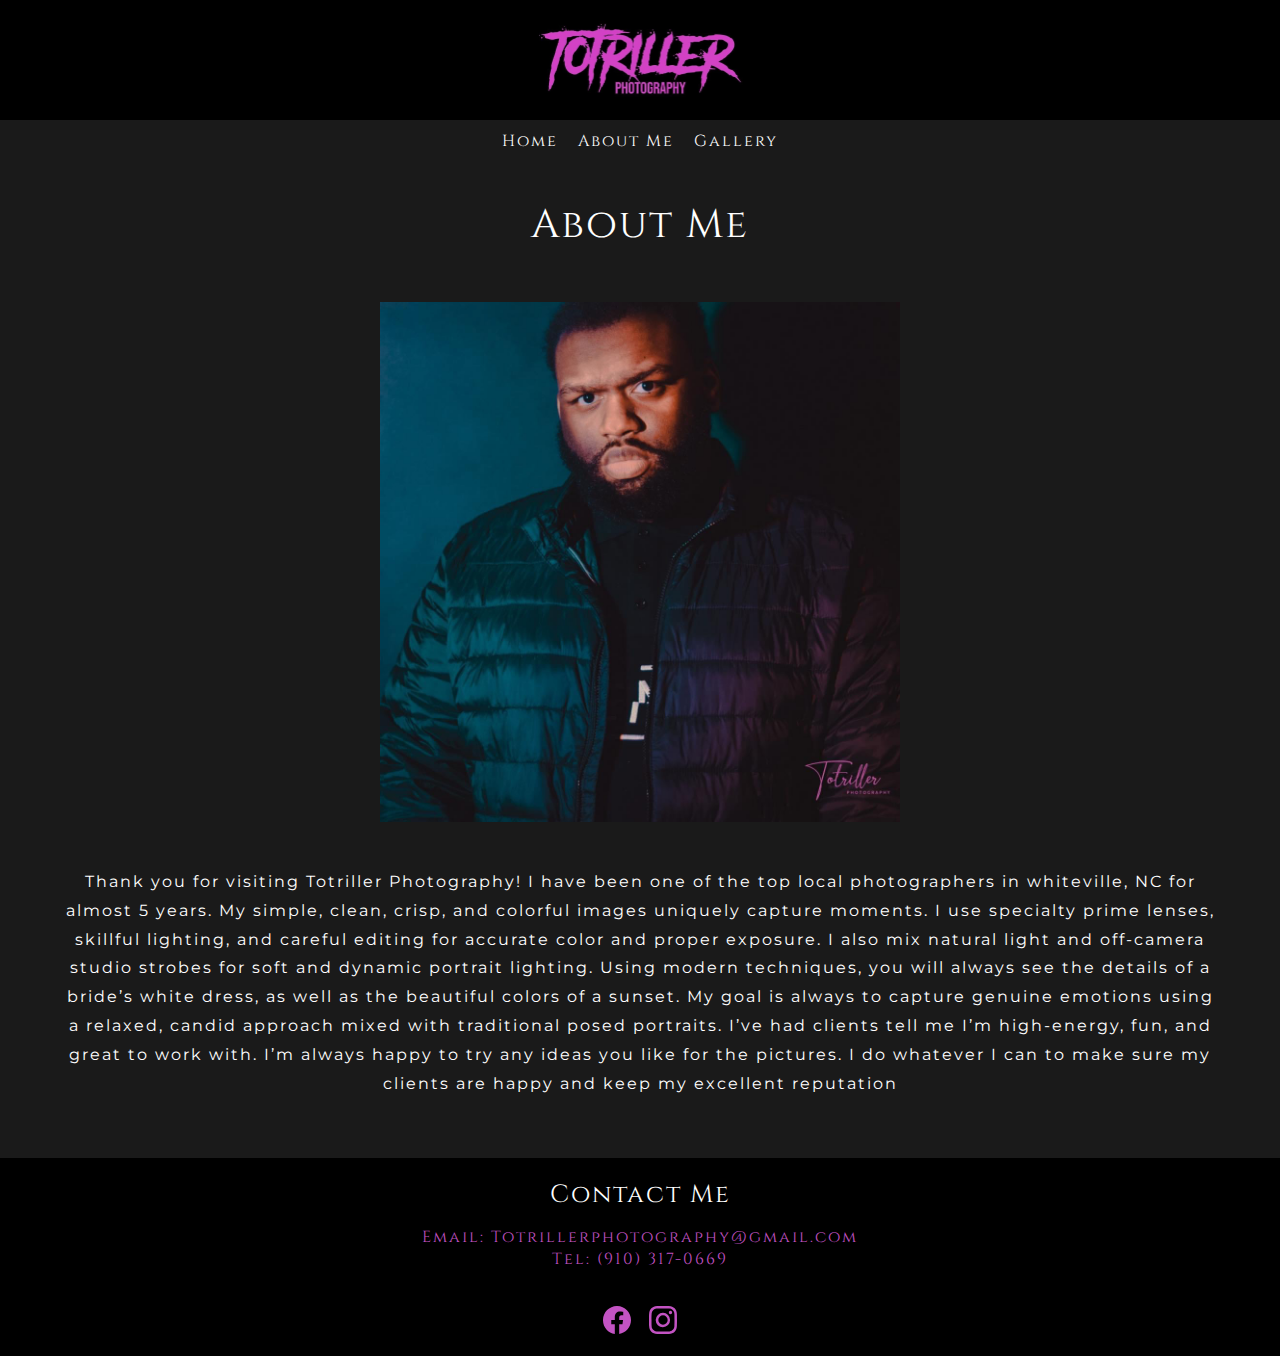
==== about.html @ 69027262 "Add files via upload" ====
<!DOCTYPE html>
<html lang="en">

<head>
    <meta charset="UTF-8">
    <meta http-equiv="X-UA-Compatible" content="IE=edge">
    <meta name="viewport" content="width=device-width, initial-scale=1.0">
    <title>Totriller Photography | About Me</title>
    <link rel="stylesheet" href="css/style.css">
    <link rel="icon" href="images/favicon.ico">
</head>

<body>
    <header>
        <img src="images/logo.jpg" alt="">

    </header>
    <nav>
        <ul>
            <li><a href="index.html">Home</a></li>
            <li><a href="about.html">About Me</a></li>
            <li><a href="gallery.html">Gallery</a></li>
        </ul>
    </nav>

    <div class="container about">
       <h2>About Me</h2>
       <img src="images/C52958A5-D86C-441F-A6B7-C14F4392F588.jpeg" alt="">
       <p>Thank you for visiting Totriller Photography! I have been one of the top local photographers in whiteville, NC for
    almost 5 years. My simple, clean, crisp, and colorful images uniquely capture moments. I use specialty prime lenses,
    skillful lighting, and careful editing for accurate color and proper exposure. I also mix natural light and off-camera
    studio strobes for soft and dynamic portrait lighting. Using modern techniques, you will always see the details of a
    bride’s white dress, as well as the beautiful colors of a sunset.
    My goal is always to capture genuine emotions using a relaxed, candid approach mixed with traditional posed portraits.
    I’ve had clients tell me I’m high-energy, fun, and great to work with. I’m always happy to try any ideas you like for
    the pictures. I do whatever I can to make sure my clients are happy and keep my excellent reputation</p>
    </div>

    <footer>
        <h3>Contact Me</h3>
        <a href="mailto:Totrillerphotography@gmail.com">Email: Totrillerphotography@gmail.com</a><br>
        <a href="">Tel: (910) 317-0669</a>
        <div class="socials">
            <a href="https://www.facebook.com/Totrillerphotograpy"><img src="images/facebook.svg" alt="facebook"></a>
            <a href="https://www.instagram.com/totriller_photography/"><img src="images/instagram.svg" alt="instagram"></a>
        </div>
    </footer>
    
</body>

</html>
---- css/style.css ----
@import url('https://fonts.googleapis.com/css2?family=Cinzel:wght@400;500;600;700&family=Montserrat:wght@100;200;300;400;500&display=swap');

* {
    margin: 0;
    padding: 0;
    box-sizing: border-box;
}

body {
    background-color: #1a1a1a;
    font-family: 'Cinzel', serif;
    color: white;
    text-align: center;
    letter-spacing: 2px;
}

header {
    height: 120px;
    background-color: black;
    padding: 20px;
}

p {
    font-family: 'Montserrat', sans-serif;
    line-height: 1.8;
}

header img {
    margin: 0 auto;
    display: block;
    height: 100%;
    width: 100%;
    object-fit: contain;
}

img {
    width: 100%;
}

.bg1 {
    background-image: url('../images/21FD65B8-BB73-4FB7-A22F-9CC3ED399ACD.jpeg');
    background-size: cover;
    height: 100%;
}

.bg2 {
    background-image: url('../images/F0971CAA-8525-4F07-B3B0-BCCF24F17EAC.jpeg');
    background-size: cover;
    height: 100%;
}

.bg3 {
    background-image: url('../images/D8A581A9-375E-483E-A9D1-7C4F49F4A56C.jpeg');
    background-size: cover;
    height: 100%;
}

.bg4 {
    background-image: url('../images/F7C9FECC-FDD9-453F-B1AE-CE0A393CC858.jpeg');
    background-size: cover;
    height: 100%;
}

.bg5 {
    background-image: url('../images/45E490D3-204C-434E-BBF4-B0A2295B7881.jpeg');
    background-size: cover;
    height: 100%;

}

.bg6 {
    background-image: url('../images/CD62A385-3128-49CF-9695-BDD10FD6F41D.jpg');
    background-size: cover;
    height: 100%;

}

.container {
    padding: 20px;
    max-width: 1200px;
    margin: 0 auto;
    margin-bottom: 40px;
    overflow: hidden;

}

nav {
    text-align: center;
    overflow: hidden;
    position: sticky;
    top: 0;
    background-color: #1a1a1a;
    z-index: 10;
}

nav ul {
    display: inline-block;
}

nav li {
    list-style-type: none;
    float: left;
    padding: 10px;
}

nav li a {
    color: white;
    text-decoration: none;
}

.grid-prices {
    display: grid;
    grid-template-columns: 1fr 1fr 1fr;
    margin: 20px 0;
    gap: 20px;
}

.grid-prices p {
    text-transform: uppercase;
}

.about img {
    max-width: 600px;
    padding: 40px;
    width: 100%;

}

h2 {
    font-size: 40px;
    margin: 10px 0;
    font-weight: 100;
}

h3 {
    font-size: 25px;
    margin: 10px 0;
    margin-bottom: 15px;
    font-weight: 100;
}

.purple-border {
    border-top: 1px solid #c152c2;
}


.purple {

    color: #c152c2;
}

.white {
    color: rgb(255, 255, 255);
}

span {
    display: inline-block;
    margin: 20px 0;
    padding: 15px;
    border: 1px solid #c152c2;
}

span a{
    text-decoration: none;
    color: #c152c2;
}

.stars {
    color: #c152c2;
    border: 0;
    margin: 0;
}

.gallery {
    column-count: 3;
    column-gap: 5px;
}

.gallery img {
    width: 100%;
}

.reviews {
    display: grid;
    grid-template-columns: 1fr 1fr;
    gap: 50px;
    row-gap: 100px;
}

.serving {
    display: grid;
    grid-template-columns: 1fr 1fr 1fr;
    gap: 10px;
}

footer {
    padding: 10px;
    background-color: black;
    overflow: hidden;
}

footer a {
    color: #c152c2;
    text-decoration: none;
}

.socials {
    margin-top: 30px;
}

.socials img {
    margin: 5px;
    width: 30px;
    padding: 1px;
    filter: brightness(0) saturate(100%) invert(60%) sepia(41%) saturate(2818%) hue-rotate(255deg) brightness(77%) contrast(98%);
}

.swiper {
    width: 100%;
    height: calc(100vh - 168px);
}

.swiper-slide {
    text-align: center;

    /* Center slide text vertically */
    display: -webkit-box;
    display: -ms-flexbox;
    display: -webkit-flex;
    display: flex;
    -webkit-box-pack: center;
    -ms-flex-pack: center;
    -webkit-justify-content: center;
    justify-content: center;
    -webkit-box-align: center;
    -ms-flex-align: center;
    -webkit-align-items: center;
    align-items: center;

    background-position-y: 20%;
    background-position-x: center;
}

.swiper-slide img {
    display: block;
    width: 100%;
    height: 100%;
    object-fit: cover;
    aspect-ratio: 2/1;


}

.swiper-button-next:after,
.swiper-rtl .swiper-button-prev:after {
    color: #c152c2;
}

.swiper-button-prev:after,
.swiper-rtl .swiper-button-next:after {
    color: #c152c2;
}

@media only screen and (max-width: 1000px) {
    .gallery {
        column-count: 2;
    }

    .reviews {
        grid-template-columns: 1fr;
        gap: 50px;
    }
}

@media only screen and (max-width: 768px) {
    .gallery {
        column-count: 1;
    }

    .about img {
        padding: 0;
        margin: 40px 0;
    }

    .grid-prices {
        grid-template-columns: 1fr;
        margin: 0;
    }

    .serving {
        display: block;
    }

    span {

        margin: 20px 0;
    }
}

@media only screen and (max-width: 420px) {


    span,
    footer a {
        font-size: 3.5vw;
        margin: 20px 0;
        padding: 5px;
    }
}
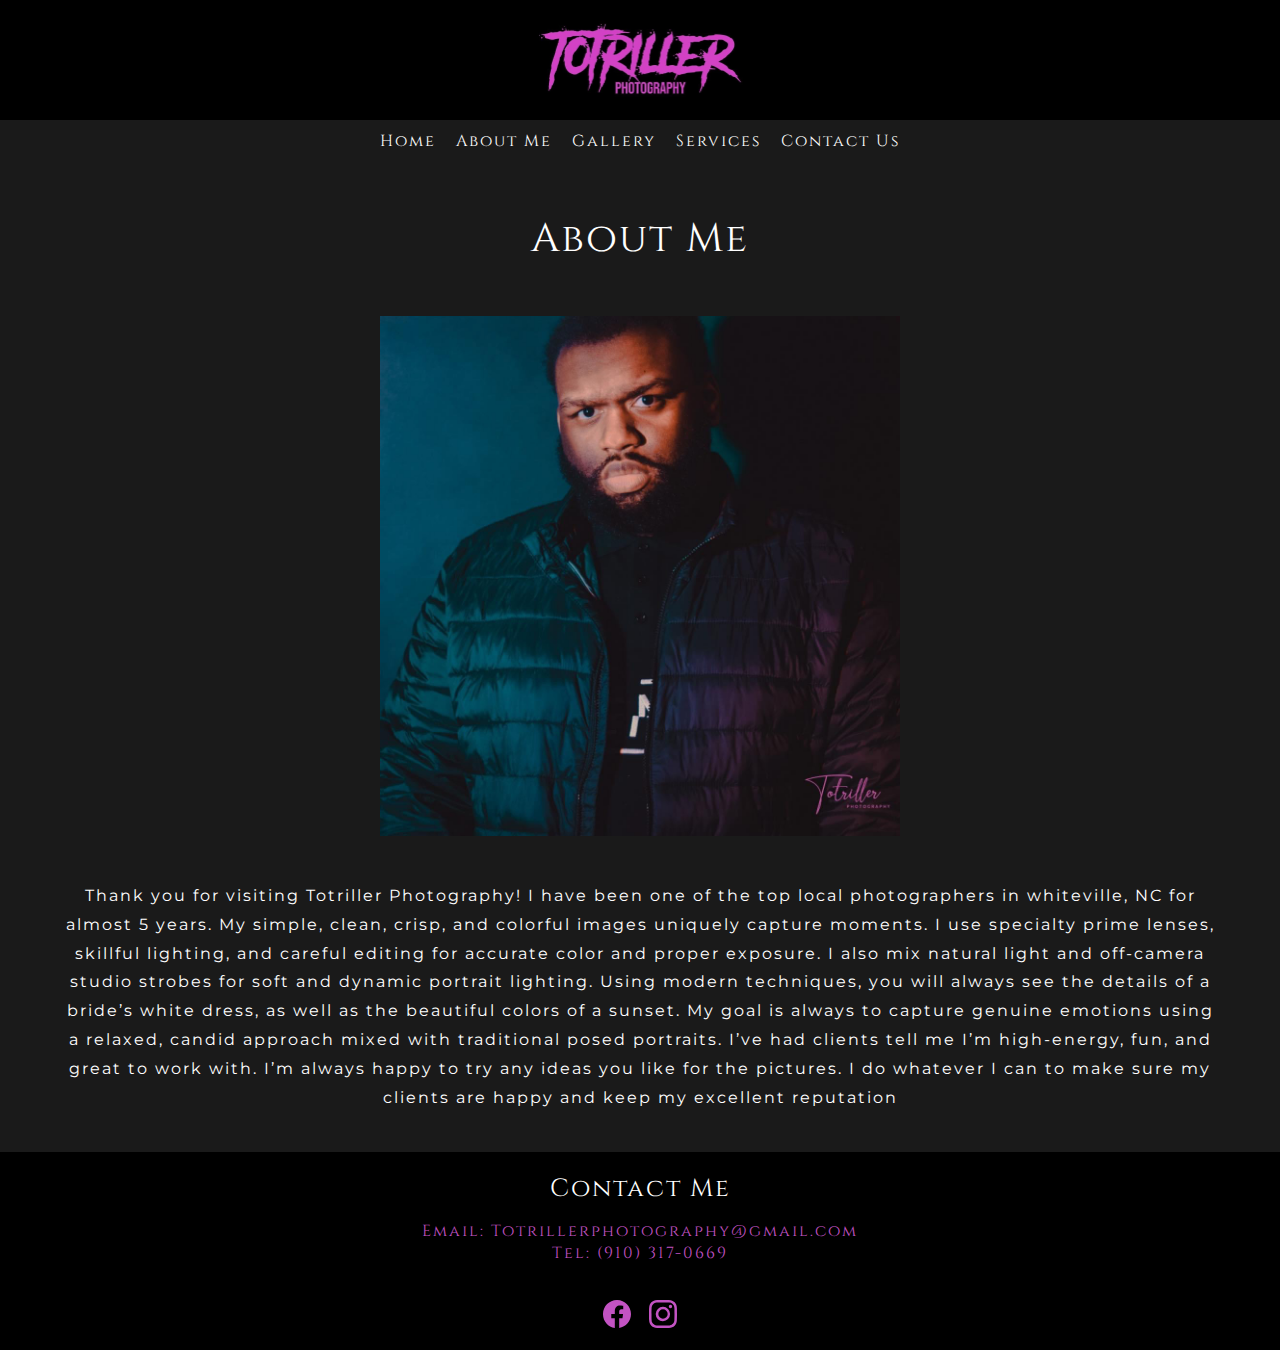
==== commit 8a76e2fb: "Add files via upload" ====
--- a/about.html
+++ b/about.html
@@ -16,10 +16,13 @@
 
     </header>
     <nav>
-        <ul>
+        <button onclick="myFunction()">&#9776;</button>
+        <ul class="menu">
             <li><a href="index.html">Home</a></li>
             <li><a href="about.html">About Me</a></li>
             <li><a href="gallery.html">Gallery</a></li>
+            <li><a href="services.html">Services</a></li>
+            <li><a href="contact.html">Contact Us</a></li>
         </ul>
     </nav>
 
@@ -39,13 +42,14 @@
     <footer>
         <h3>Contact Me</h3>
         <a href="mailto:Totrillerphotography@gmail.com">Email: Totrillerphotography@gmail.com</a><br>
-        <a href="">Tel: (910) 317-0669</a>
+        <a href="tel:+19103170669">Tel: (910) 317-0669</a>
         <div class="socials">
             <a href="https://www.facebook.com/Totrillerphotograpy"><img src="images/facebook.svg" alt="facebook"></a>
             <a href="https://www.instagram.com/totriller_photography/"><img src="images/instagram.svg" alt="instagram"></a>
         </div>
     </footer>
-    
+
+    <script src="js/menu.js"></script>
 </body>
 
 </html>--- a/css/style.css
+++ b/css/style.css
@@ -25,6 +25,8 @@
     line-height: 1.8;
 }
 
+
+
 header img {
     margin: 0 auto;
     display: block;
@@ -78,8 +80,8 @@
 .container {
     padding: 20px;
     max-width: 1200px;
-    margin: 0 auto;
-    margin-bottom: 40px;
+    margin: 20px auto;
+
     overflow: hidden;
 
 }
@@ -93,8 +95,8 @@
     z-index: 10;
 }
 
-nav ul {
-    display: inline-block;
+.menu {
+    display: inline-flex;
 }
 
 nav li {
@@ -115,6 +117,10 @@
     gap: 20px;
 }
 
+.centered {
+    grid-template-columns: 1fr;
+}
+
 .grid-prices p {
     text-transform: uppercase;
 }
@@ -131,6 +137,8 @@
     margin: 10px 0;
     font-weight: 100;
 }
+
+
 
 h3 {
     font-size: 25px;
@@ -160,7 +168,7 @@
     border: 1px solid #c152c2;
 }
 
-span a{
+span a {
     text-decoration: none;
     color: #c152c2;
 }
@@ -247,8 +255,6 @@
     height: 100%;
     object-fit: cover;
     aspect-ratio: 2/1;
-
-
 }
 
 .swiper-button-next:after,
@@ -259,6 +265,146 @@
 .swiper-button-prev:after,
 .swiper-rtl .swiper-button-next:after {
     color: #c152c2;
+}
+
+.contacts-grid {
+    display: grid;
+    grid-template-columns: 1fr 1fr;
+}
+
+form {
+    margin: 5px;
+    padding: 20px;
+    background-color: black;
+    padding-bottom: 0;
+    margin-bottom: 0;
+    min-height: 725px;
+    display: flex;
+    flex-direction: column;
+    border-radius: 10px;
+}
+
+input,
+textarea {
+    font-family: 'Montserrat', sans-serif;
+    ;
+    width: 100%;
+    padding: 15px;
+    border: 0;
+    border-bottom: 2px solid #c152c2;
+    background-color: inherit;
+    color: white;
+    font-size: 15px;
+    caret-color: #c152c2;
+
+}
+
+.align-left {
+    text-align: left !important;
+}
+
+button {
+    width: 100px;
+    margin: 0 auto;
+    background-color: #0000007c;
+    font-size: 20px;
+    color: #c152c2;
+    padding: 10px;
+    border: 0;
+    cursor: pointer;
+    font-family: 'Montserrat', sans-serif;
+    margin-top: auto;
+    transition: 0.3s;
+}
+
+button:hover {
+    background-color: #c152c2;
+    color: #1a1a1a;
+}
+
+::-webkit-calendar-picker-indicator {
+    filter: invert(1);
+    font-size: 25px;
+    cursor: pointer;
+}
+
+label {
+    width: 100%;
+    display: block;
+    padding: 15px;
+    padding-bottom: 0;
+    text-align: left;
+}
+
+textarea {
+    resize: vertical;
+    min-height: 100px;
+}
+
+input:focus,
+textarea:focus {
+    outline: none !important;
+    background-color: black;
+
+}
+
+::placeholder {
+    /* Chrome, Firefox, Opera, Safari 10.1+ */
+    color: white;
+    opacity: 1;
+    /* Firefox */
+}
+
+:-ms-input-placeholder {
+    /* Internet Explorer 10-11 */
+    color: white;
+}
+
+::-ms-input-placeholder {
+    /* Microsoft Edge */
+    color: white;
+}
+
+input:-webkit-autofill,
+input:-webkit-autofill:hover,
+input:-webkit-autofill:focus,
+input:-webkit-autofill:active {
+    -webkit-text-fill-color: white;
+    transition: background-color 5000s ease-in-out 0s;
+    caret-color: #c152c2;
+}
+
+
+.payment img {
+    width: 120px;
+    background-color: white;
+    border-radius: 20px;
+    padding: 10px;
+    margin: 10px;
+    transition: 0.5s;
+}
+
+.payment {
+    display: inline-block;
+}
+
+.payment img:hover {
+    background-color: #c152c2;
+}
+
+.support {
+    text-transform: none;
+    text-decoration: none;
+    color: #c152c2;
+    font-family: 'Montserrat', sans-serif;
+}
+
+
+.grid2 {
+    display: grid;
+    grid-template-columns: 1fr 1fr;
+    margin: 20px 0;
+    gap: 20px;
 }
 
 @media only screen and (max-width: 1000px) {
@@ -270,6 +416,24 @@
         grid-template-columns: 1fr;
         gap: 50px;
     }
+
+    .contacts-grid {
+        margin-bottom: 20px;
+        display: block;
+    }
+
+    .contacts-grid h3 {
+        margin: 30px 0;
+    }
+}
+
+nav button {
+    display: none;
+    background-color: transparent;
+}
+
+#popular {
+    margin-top: 10px;
 }
 
 @media only screen and (max-width: 768px) {
@@ -282,7 +446,8 @@
         margin: 40px 0;
     }
 
-    .grid-prices {
+    .grid-prices,
+    .grid2 {
         grid-template-columns: 1fr;
         margin: 0;
     }
@@ -295,10 +460,33 @@
 
         margin: 20px 0;
     }
+
+    form {
+        padding: 0;
+    }
+
+    nav button {
+        display: block !important;
+    }
+
+    .menu {
+        display: none;
+        flex-direction: column;
+    }
+
+    nav li {
+        float: none;
+    }
+
+}
+
+@media only screen and (min-width: 769px) {
+    nav button {
+        display: none !important;
+    }
 }
 
 @media only screen and (max-width: 420px) {
-
 
     span,
     footer a {
@@ -306,4 +494,14 @@
         margin: 20px 0;
         padding: 5px;
     }
+}
+
+@media only screen and (min-width: 769px) {
+    .menu {
+        display: inline-flex !important;
+    }
+
+    nav button {
+        display: none !important;
+    }
 }